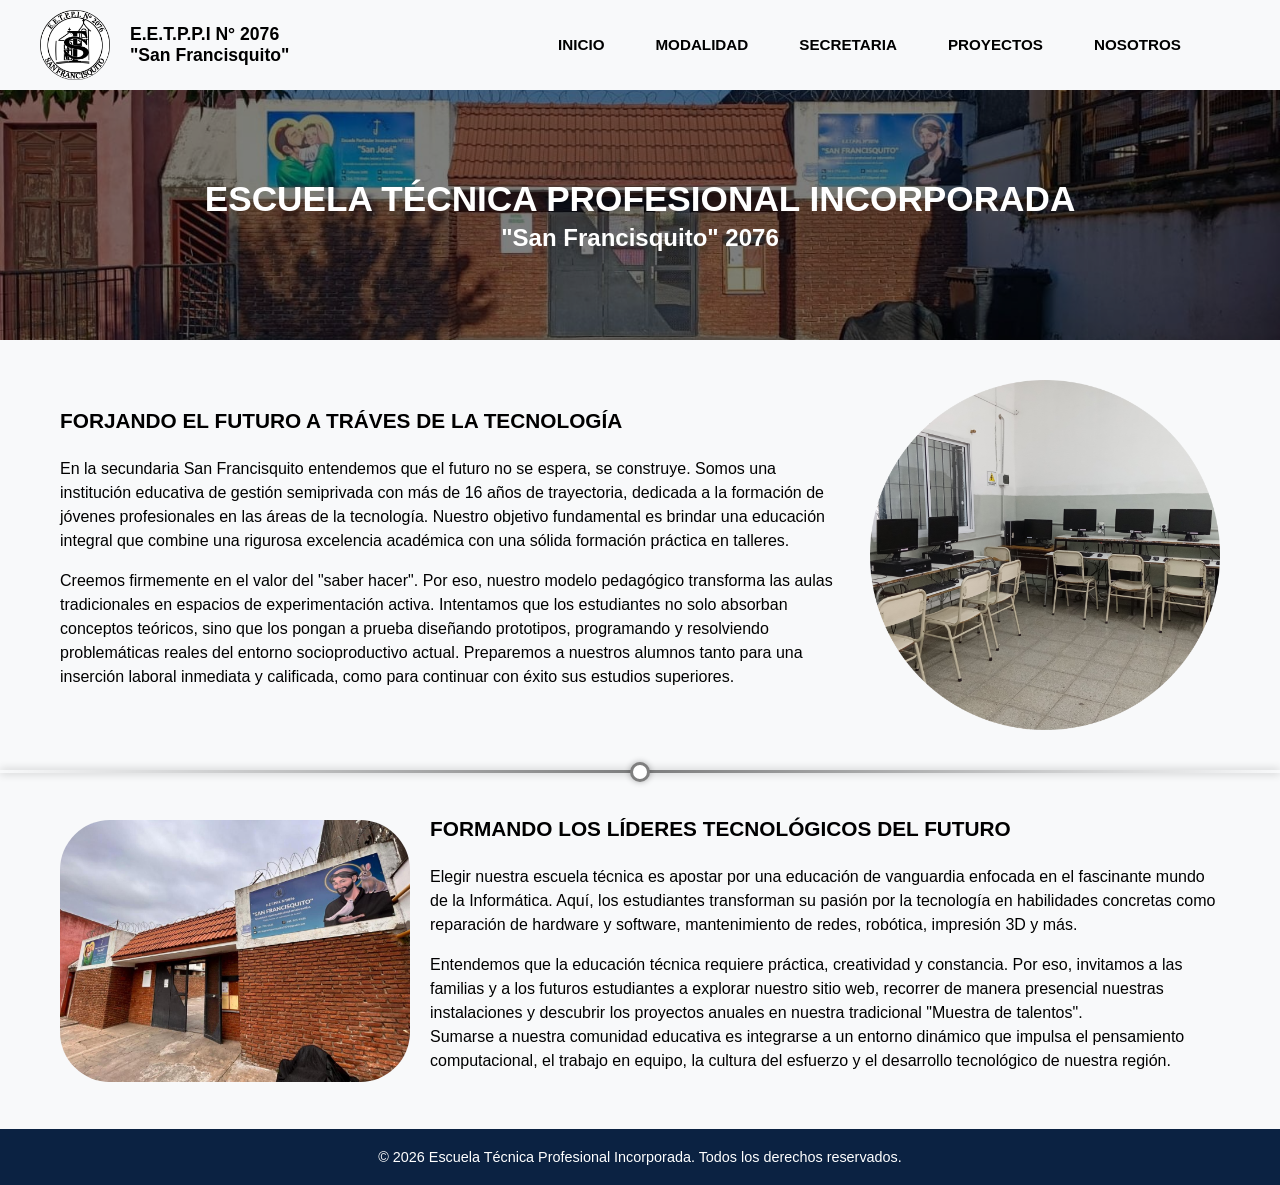
==== index.html @ 4622b9b8 "primer commit configuracion" ====
<!doctype html>
<html lang="es">

<head>
    <meta charset="UTF-8" />
    <meta name="viewport" content="width=device-width, initial-scale=1.0" />
    <title>San Francisquito</title>
    <link rel="stylesheet" href="index.css" />
    <link rel="icon" type="image/x-icon" href="Imagenes/logonegro2circulo.png" />
</head>

<body>

    <header class="navbar">
        <div class="header-container">
            <div class="icono">
                <img src="Imagenes/logonegro2circulo.png" id="logo-negro" class="logo" alt="Logo Negro">
                <img src="Imagenes/Nuevo logo.png" id="logo-blanco" class="logo" alt="Logo Blanco" />
            </div>

            <div class="nav-text">
                E.E.T.P.P.I N° 2076<br />
                "San Francisquito"
            </div>

            <button class="menu-toggle" id="menu-toggle" aria-label="Abrir menú">
                <span></span>
                <span></span>
                <span></span>
            </button>

            <nav class="nav" id="nav-menu">
                <ul class="lista-nav">
                    <li><a href="index.html">INICIO</a></li>
                    <li><a href="Modalidad.html">MODALIDAD</a></li>
                    <li><a href="Secretaria.html">SECRETARIA</a></li>
                    <li><a href="">PROYECTOS</a></li>
                    <li><a href="">NOSOTROS</a></li>
                </ul>
            </nav>
        </div>
    </header>

    <section class="contenedor-foto">
        <img src="Imagenes/portada.jpeg" alt="Portada">
        <div class="texto">
            <h2>ESCUELA TÉCNICA PROFESIONAL INCORPORADA</h2>
            <h3>"San Francisquito" 2076</h3>
        </div>
    </section>

    <figure class="contenido">
        <img src="Imagenes/sala16-record.png" alt="Imagen de la sala de computación">
        <figcaption class="texto-principal">
            <h3>FORJANDO EL FUTURO A TRÁVES DE LA TECNOLOGÍA</h3>
            <p>En la secundaria San Francisquito entendemos que el futuro no se espera, se construye. Somos una
                institución educativa de gestión semiprivada con más de 16 años de trayectoria, dedicada a la formación
                de jóvenes
                profesionales en las áreas de la tecnología. Nuestro objetivo fundamental es brindar una educación
                integral que combine una rigurosa excelencia académica con una sólida formación práctica en talleres.
            </p>
            <p>Creemos firmemente en el valor del "saber hacer". Por eso, nuestro modelo pedagógico transforma las aulas
                tradicionales en espacios de experimentación activa. Intentamos que los estudiantes no solo absorban
                conceptos teóricos, sino que los pongan a prueba diseñando prototipos, programando y resolviendo
                problemáticas
                reales del entorno socioproductivo actual. Preparemos a nuestros alumnos tanto para una inserción
                laboral inmediata y
                calificada, como para continuar con éxito sus estudios superiores.
            </p>
        </figcaption>
    </figure>

    <div class="contenedor-linea">
        <hr class="linea">
    </div>

    <figure class="contenido-formacion">
        <img src="Imagenes/afuera.jpg" alt="Imagen del frente de la institucion">
        <figcaption class="texto-lider">
            <h3>FORMANDO LOS LÍDERES TECNOLÓGICOS DEL FUTURO</h3>
            <p>Elegir nuestra escuela técnica es apostar por una educación de vanguardia enfocada en el fascinante mundo
                de la Informática. Aquí, los estudiantes transforman su pasión por la tecnología en habilidades
                concretas como
                reparación de hardware y software, mantenimiento de redes, robótica, impresión 3D y más.</p>
            <p>Entendemos que la educación técnica requiere práctica, creatividad y constancia. Por eso, invitamos a las
                familias y a los futuros estudiantes a explorar nuestro sitio web, recorrer de manera presencial
                nuestras instalaciones y descubrir los proyectos anuales en nuestra tradicional "Muestra de talentos".
                <br>
                Sumarse a nuestra comunidad educativa es integrarse a un entorno dinámico que impulsa el pensamiento
                computacional, el trabajo en equipo, la cultura del esfuerzo y el desarrollo tecnológico de nuestra
                región.
            </p>
        </figcaption>
    </figure>

    <footer class="footer">
        <p>&copy; 2026 Escuela Técnica Profesional Incorporada. Todos los derechos reservados.</p>
    </footer>

    <script src="index.js"></script>
</body>

</html>
---- index.css ----
body {
    margin: 0;
    padding: 0;
    background-color: rgb(248, 249, 250);
    width: 100%;
    overflow-x: hidden;
}

/* --- HEADER Y NAV --- */
header.navbar {
    position: sticky;
    top: 0;
    width: 100%;
    background-color: rgb(248, 249, 250);
    z-index: 1000;
    min-height: 90px;
    box-sizing: border-box;
    transition: background-color 0.4s ease, box-shadow 0.4s ease;
}

.header-container {
    display: flex;
    align-items: center;
    padding: 10px 40px;
    width: 100%;
    box-sizing: border-box;
    gap: 20px;
}

header.navbar.scrolled {
    background-color: #0b2242;
    box-shadow: 0 2px 10px rgba(0, 0, 0, 0.2);
}

header.navbar li,
header.navbar a,
header.navbar p,
.nav-text {
    color: #000000;
    transition: color 0.4s ease;
}

header.navbar.scrolled li,
header.navbar.scrolled a,
header.navbar.scrolled p,
header.navbar.scrolled .nav-text {
    color: #ffffff;
}

/* --- LOGOS --- */
.icono {
    position: relative;
    width: 70px;
    height: 70px;
    flex-shrink: 0;
}

.logo {
    width: 70px;
    height: 70px;
    position: absolute;
    top: 0;
    left: 0;
    object-fit: contain;
    transition: opacity 0.4s ease, visibility 0.4s ease;
}

#logo-negro {
    opacity: 1;
    visibility: visible;
}

#logo-blanco {
    opacity: 0;
    visibility: hidden;
}

header.navbar.scrolled #logo-negro {
    opacity: 0;
    visibility: hidden;
}

header.navbar.scrolled #logo-blanco {
    opacity: 1;
    visibility: visible;
}

.nav {
    display: flex;
    align-items: center;
    flex: 1;
    /* Ocupa el espacio restante */
}

.nav-text {
    font-weight: bold;
    text-align: left;
    font-family: sans-serif;
    font-size: 1.1rem;
    line-height: 1.2;
    white-space: nowrap;
}

.lista-nav {
    list-style: none;
    display: flex;
    align-items: center;
    margin: 0 0 0 auto;
    /* Empuja el menú hacia el centro dejando espacio libre a la derecha */
    padding: 0;
    gap: 35px;
    transform: translateX(-8%);
    /* Centra la lista de forma óptima */
}

.lista-nav a {
    text-decoration: none;
    font-family: sans-serif;
    font-size: 0.95rem;
    font-weight: bold;
    padding: 0.4rem 0.5rem;
    transition: background-color 0.3s, color 0.4s;
}

.lista-nav a:hover {
    background-color: #4ebddf;
    color: #ffffff !important;
    border-radius: 4px;
}

/* --- BOTÓN --- */
.menu-toggle {
    display: none;
    flex-direction: column;
    justify-content: space-around;
    width: 30px;
    height: 25px;
    background: transparent;
    border: none;
    cursor: pointer;
    padding: 0;
    z-index: 1001;
    margin-left: auto;
}

.menu-toggle span {
    width: 100%;
    height: 3px;
    background-color: #000;
    border-radius: 2px;
    transition: all 0.3s linear;
}

header.navbar.scrolled .menu-toggle span {
    background-color: #fff;
}

/* --- PORTADA --- */
.contenedor-foto {
    width: 100%;
    height: 250px;
    overflow: hidden;
    position: relative;
    display: block;
}

.contenedor-foto img {
    display: block;
    width: 100%;
    height: 100%;
    object-fit: cover;
}

.contenedor-foto::after {
    content: '';
    position: absolute;
    top: 0;
    left: 0;
    right: 0;
    bottom: 0;
    background-color: rgba(0, 0, 0, 0.5);
    pointer-events: none;
}

.texto {
    position: absolute;
    top: 50%;
    left: 50%;
    transform: translate(-50%, -50%);
    z-index: 1;
    text-align: center;
    width: 90%;
    color: aliceblue;
}

.texto h2 {
    color: white;
    font-size: clamp(1.3rem, 4vw, 2.2rem);
    margin: 0;
    text-transform: uppercase;
    font-family: sans-serif;
}

.texto h3 {
    color: white;
    font-size: clamp(1rem, 3vw, 1.5rem);
    margin: 5px 0 0 0;
    font-family: sans-serif;
}

/* --- CONTENIDO --- */
.contenido {
    display: flex;
    flex-direction: row-reverse;
    align-items: center;
    gap: 20px;
    margin: 40px auto;
    max-width: 1200px;
    padding: 0 20px;
    box-sizing: border-box;
}

.contenido img {
    max-width: 350px;
    width: 100%;
    height: auto;
    border-radius: 8px;
}

.texto-principal {
    margin: 0;
    font-family: sans-serif;
    font-size: 1rem;
    line-height: 1.5;
    flex: 1;
}

.texto-principal h3 {
    font-family: sans-serif;
    font-size: 1.3rem;
    margin-top: 0;
    text-align: left;
}

.contenido-formacion {
    display: flex;
    align-items: center;
    gap: 20px;
    margin: 40px auto;
    max-width: 1200px;
    padding: 0 20px;
    box-sizing: border-box;
}

.contenido-formacion img {
    max-width: 350px;
    width: 100%;
    height: auto;
    border-radius: 50px;
}

.texto-lider {
    margin: 0;
    font-family: sans-serif;
    font-size: 1rem;
    line-height: 1.5;
    flex: 1;
}

.texto-lider h3 {
    font-family: sans-serif;
    font-size: 1.3rem;
    margin-top: 0;
    text-align: left;
}

/* --- LINEA DIVISORA --- */
.contenedor-linea {
    position: relative;
    text-align: center;
    margin: 30px 0;
}

.linea {
    border: none;
    height: 3px;
    width: 100%;
    margin: 0 auto;
    background: linear-gradient(to right, transparent, rgba(0, 0, 0, 0.5), transparent);
    box-shadow: 0 0 8px rgba(0, 0, 0, 0.3);
}

.contenedor-linea::after {
    content: "";
    position: absolute;
    top: 50%;
    left: 50%;
    transform: translate(-50%, -50%);
    width: 14px;
    height: 14px;
    background-color: #fff;
    border: 3px solid rgba(0, 0, 0, 0.5);
    border-radius: 50%;
    box-shadow: 0 0 6px rgba(0, 0, 0, 0.3);
}

/* --- FOOTER --- */
.footer {
    background-color: #0b2242;
    width: 100%;
    padding: 20px 0;
    margin-top: 40px;
}

.footer p {
    color: white;
    text-align: center;
    font-family: sans-serif;
    font-size: 0.9rem;
    margin: 0;
    padding: 0 10px;
}

/* --- MEDIA --- */

@media (max-width: 980px) {
    .header-container {
        padding: 10px 15px;
    }

    .menu-toggle {
        display: flex;
    }

    .nav {
        position: absolute;
        top: 100%;
        left: 0;
        width: 100%;
        background-color: rgb(248, 249, 250);
        flex-direction: column;
        display: none;
        box-shadow: 0 5px 10px rgba(0, 0, 0, 0.15);
        padding: 20px 0;
        transition: background-color 0.4s ease;
    }

    header.navbar.scrolled .nav {
        background-color: #0b2242;
    }

    .nav.nav-active {
        display: flex;
    }

    .lista-nav {
        flex-direction: column;
        gap: 15px;
        width: 100%;
        text-align: center;
        margin: 0;
        transform: none;
    }

    .contenido,
    .contenido-formacion {
        flex-direction: column;
        text-align: center;
    }

    .contenido img,
    .contenido-formacion img {
        max-width: 100%;
        width: 80%;
    }

    .texto-principal h3,
    .texto-lider h3 {
        text-align: center;
    }
}

@media (max-width: 480px) {
    .nav-text {
        font-size: 0.95rem;
    }

    .contenido img,
    .contenido-formacion img {
        width: 100%;
    }

    .contenedor-foto {
        height: 200px;
    }
}
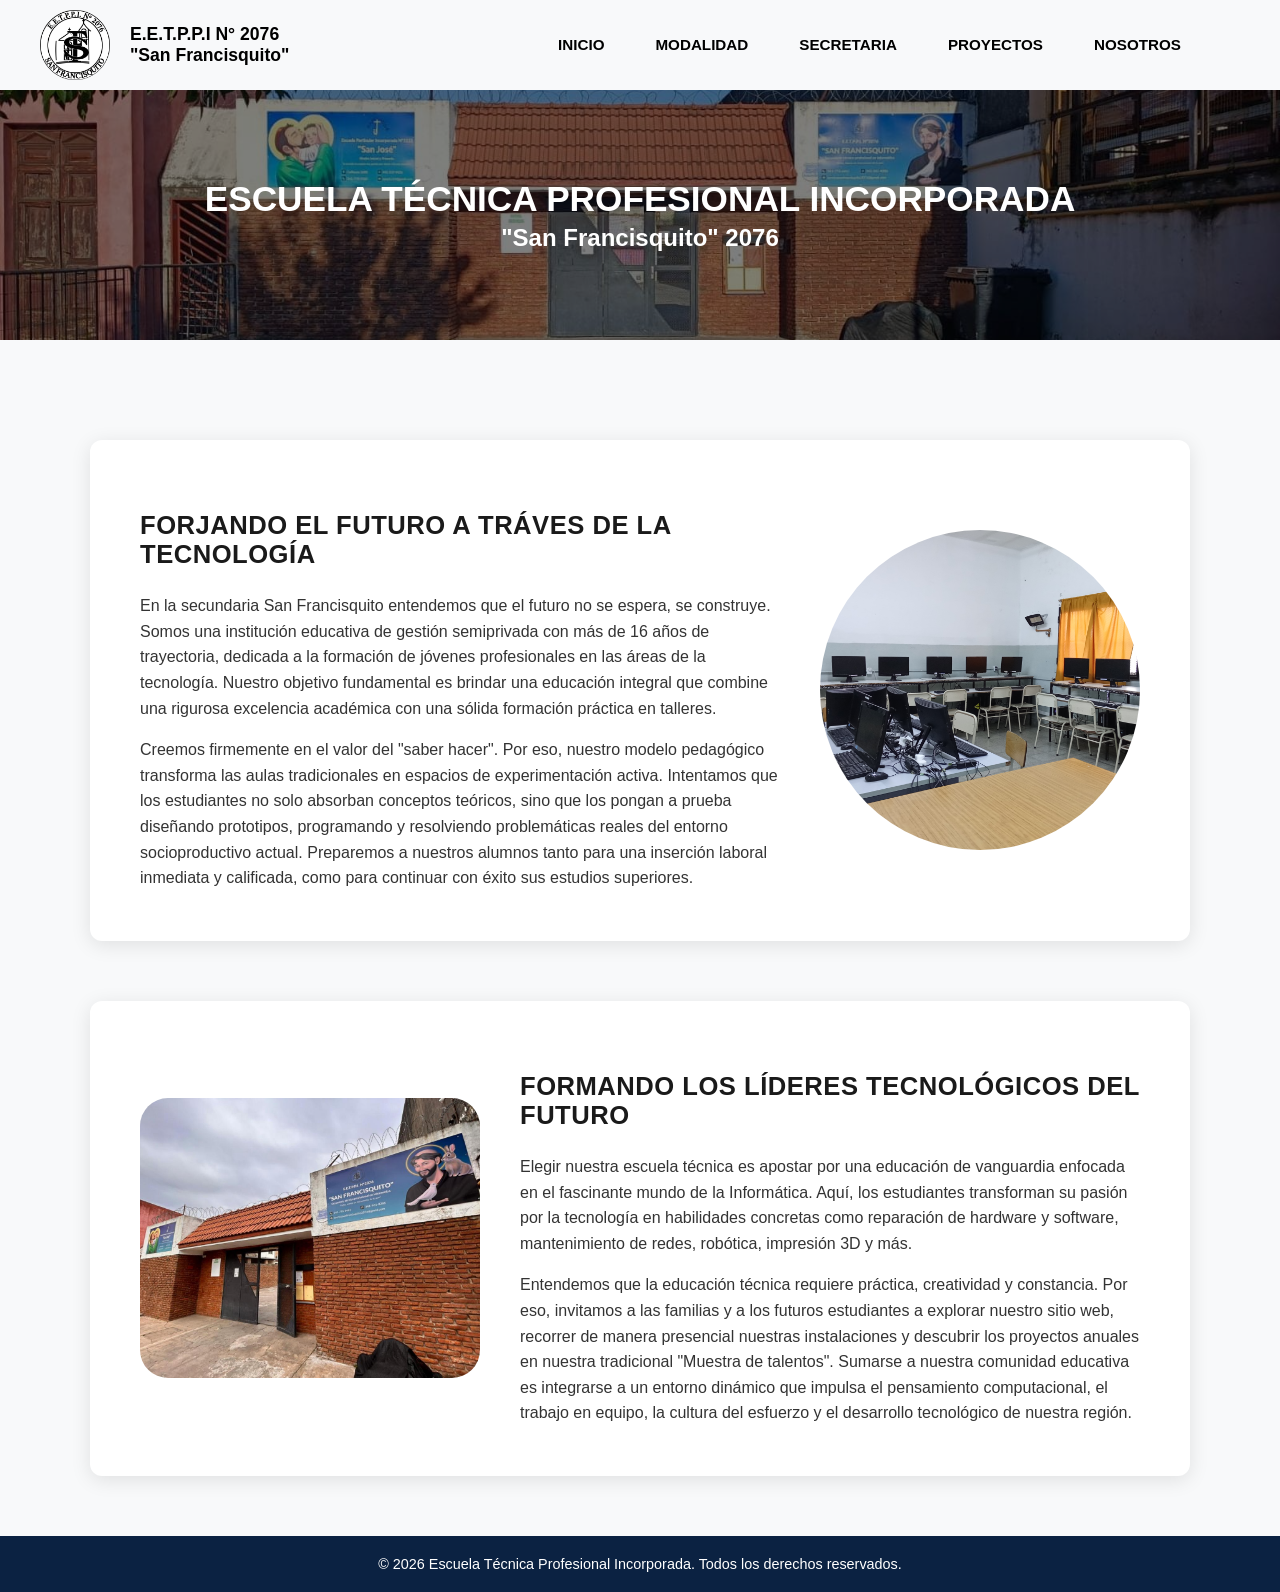
==== commit 8b5e4362: "index terminado o por lo menos las card" ====
--- a/index.html
+++ b/index.html
@@ -49,6 +49,63 @@
         </div>
     </section>
 
+<main class="cards-section">
+    <!-- Se agrega la clase fade-in-card -->
+    <section class="card-container card1 fade-in-card">
+        <div class="card-content">
+            <h2 class="card-title">FORJANDO EL FUTURO A TRÁVES DE LA TECNOLOGÍA</h2>
+
+            <p class="card-text">
+                En la secundaria San Francisquito entendemos que el futuro no se espera, se construye. Somos una
+                institución educativa de gestión semiprivada con más de 16 años de trayectoria, dedicada a la formación
+                de jóvenes profesionales en las áreas de la tecnología. Nuestro objetivo fundamental es brindar una
+                educación integral que combine una rigurosa excelencia académica con una sólida formación práctica en
+                talleres.
+            </p>
+
+            <p class="card-text">
+                Creemos firmemente en el valor del "saber hacer". Por eso, nuestro modelo pedagógico transforma las
+                aulas tradicionales en espacios de experimentación activa. Intentamos que los estudiantes no solo
+                absorban conceptos teóricos, sino que los pongan a prueba diseñando prototipos, programando y
+                resolviendo problemáticas reales del entorno socioproductivo actual. Preparemos a nuestros alumnos tanto
+                para una inserción laboral inmediata y calificada, como para continuar con éxito sus estudios
+                superiores.
+            </p>
+        </div>
+
+        <div class="card-image-wrapper">
+            <img src="Imagenes/sala-16.jpg" alt="Aula de computación" class="card-image" />
+        </div>
+    </section>
+
+    <!-- Se agrega la clase fade-in-card -->
+    <section class="card-container card2 fade-in-card">
+        <div class="card-image-wrapper">
+            <img src="Imagenes/afuera.jpg" alt="Fachada San Francisquito" class="card-image" />
+        </div>
+
+        <div class="card-content">
+            <h2 class="card-title">FORMANDO LOS LÍDERES TECNOLÓGICOS DEL FUTURO</h2>
+
+            <p class="card-text">
+                Elegir nuestra escuela técnica es apostar por una educación de vanguardia enfocada en el fascinante
+                mundo de la Informática. Aquí, los estudiantes transforman su pasión por la tecnología en habilidades
+                concretas como reparación de hardware y software, mantenimiento de redes, robótica, impresión 3D y más.
+            </p>
+
+            <p class="card-text">
+                Entendemos que la educación técnica requiere práctica, creatividad y constancia. Por eso, invitamos a
+                las familias y a los futuros estudiantes a explorar nuestro sitio web, recorrer de manera presencial
+                nuestras instalaciones y descubrir los proyectos anuales en nuestra tradicional "Muestra de talentos".
+                Sumarse a nuestra comunidad educativa es integrarse a un entorno dinámico que impulsa el pensamiento
+                computacional, el trabajo en equipo, la cultura del esfuerzo y el desarrollo tecnológico de nuestra
+                región.
+            </p>
+        </div>
+    </section>
+</main>
+
+    <!--
     <figure class="contenido">
         <img src="Imagenes/sala16-record.png" alt="Imagen de la sala de computación">
         <figcaption class="texto-principal">
@@ -69,11 +126,9 @@
             </p>
         </figcaption>
     </figure>
+-->
 
-    <div class="contenedor-linea">
-        <hr class="linea">
-    </div>
-
+    <!--
     <figure class="contenido-formacion">
         <img src="Imagenes/afuera.jpg" alt="Imagen del frente de la institucion">
         <figcaption class="texto-lider">
@@ -92,7 +147,7 @@
             </p>
         </figcaption>
     </figure>
-
+-->
     <footer class="footer">
         <p>&copy; 2026 Escuela Técnica Profesional Incorporada. Todos los derechos reservados.</p>
     </footer>
--- a/index.css
+++ b/index.css
@@ -209,6 +209,133 @@
 }
 
 /* --- CONTENIDO --- */
+/* --- CONTENEDOR SECCIÓN PRINCIPAL --- */
+.cards-section {
+  display: flex;
+  flex-direction: column;
+  gap: 60px;          /* Espacio entre la primera y la segunda tarjeta */
+  margin-top: 100px;  /* Espacio de separación con el banner o menú superior */
+  margin-bottom: 60px;
+}
+
+/* --- ESTILOS GENERALES Y COMPARTIDOS DE LAS CARDS --- */
+.card-container {
+  display: flex;
+  align-items: center;
+  justify-content: space-between;
+  gap: 40px;
+  background-color: #ffffff;
+  padding: 50px 50px;
+  border-radius: 12px;
+  width: 90%;
+  max-width: 1000px;  /* Controla el ancho máximo para que no ocupe toda la pantalla */
+  margin: 0 auto;    /* Centra horizontalmente las tarjetas */
+  box-shadow: 0 4px 20px rgba(0, 0, 0, 0.1); /* Sombra suave */
+}
+
+/* Columna de texto */
+.card-content {
+  flex: 1;
+  color: #1a1a1a;
+  font-family: sans-serif;
+}
+
+.card-title {
+  font-size: 1.6rem;
+  font-weight: 800;
+  letter-spacing: 0.5px;
+  margin-bottom: 24px;
+  text-transform: uppercase;
+}
+
+.card-text {
+  font-size: 1rem;
+  line-height: 1.6;
+  color: #333333;
+  margin-bottom: 16px;
+}
+
+.card-text:last-child {
+  margin-bottom: 0;
+}
+
+/* Contenedor base de las imágenes */
+.card-image-wrapper {
+  flex-shrink: 0;
+}
+
+.card-image {
+  width: 100%;
+  height: 100%;
+  object-fit: cover;
+}
+
+/* --- ESTILOS ESPECÍFICOS PARA CARD 1 (Imagen Circular) --- */
+.card1 .card-image-wrapper {
+  width: 320px;
+  height: 320px;
+}
+
+.card1 .card-image {
+  border-radius: 50%; /* Transforma la imagen a circular */
+}
+
+/* --- ESTILOS ESPECÍFICOS PARA CARD 2 (Imagen Rectangular Redondeada) --- */
+.card2 .card-image-wrapper {
+  width: 340px;
+  height: 280px;
+}
+
+.card2 .card-image {
+  border-radius: 28px; 
+}
+
+/* --- DISEÑO RESPONSIVO (PANTALLAS MÓVILES) --- */
+@media (max-width: 768px) {
+  .cards-section {
+    margin-top: 50px;
+    gap: 40px;
+  }
+
+  .card-container {
+    padding: 30px 20px;
+    text-align: center;
+    width: 95%;
+  }
+
+  /* Reorganiza en vertical para pantallas pequeñas */
+  .card1 {
+    flex-direction: column-reverse; /* En móvil: imagen arriba del texto */
+  }
+
+  .card2 {
+    flex-direction: column;
+  }
+
+  .card1 .card-image-wrapper {
+    width: 220px;
+    height: 220px;
+  }
+
+  .card2 .card-image-wrapper {
+    width: 100%;
+    max-width: 320px;
+    height: 220px;
+  }
+}
+/* Estado invisible inicial con un ligero desplazamiento hacia abajo */
+.fade-in-card {
+  opacity: 0;
+  transform: translateY(40px);
+  transition: opacity 0.8s ease-out, transform 0.8s ease-out;
+}
+
+/* Estado cuando se activa con el scroll */
+.fade-in-card.visible {
+  opacity: 1;
+  transform: translateY(0);
+}
+/*
 .contenido {
     display: flex;
     flex-direction: row-reverse;
@@ -240,7 +367,7 @@
     font-size: 1.3rem;
     margin-top: 0;
     text-align: left;
-}
+}*/
 
 .contenido-formacion {
     display: flex;
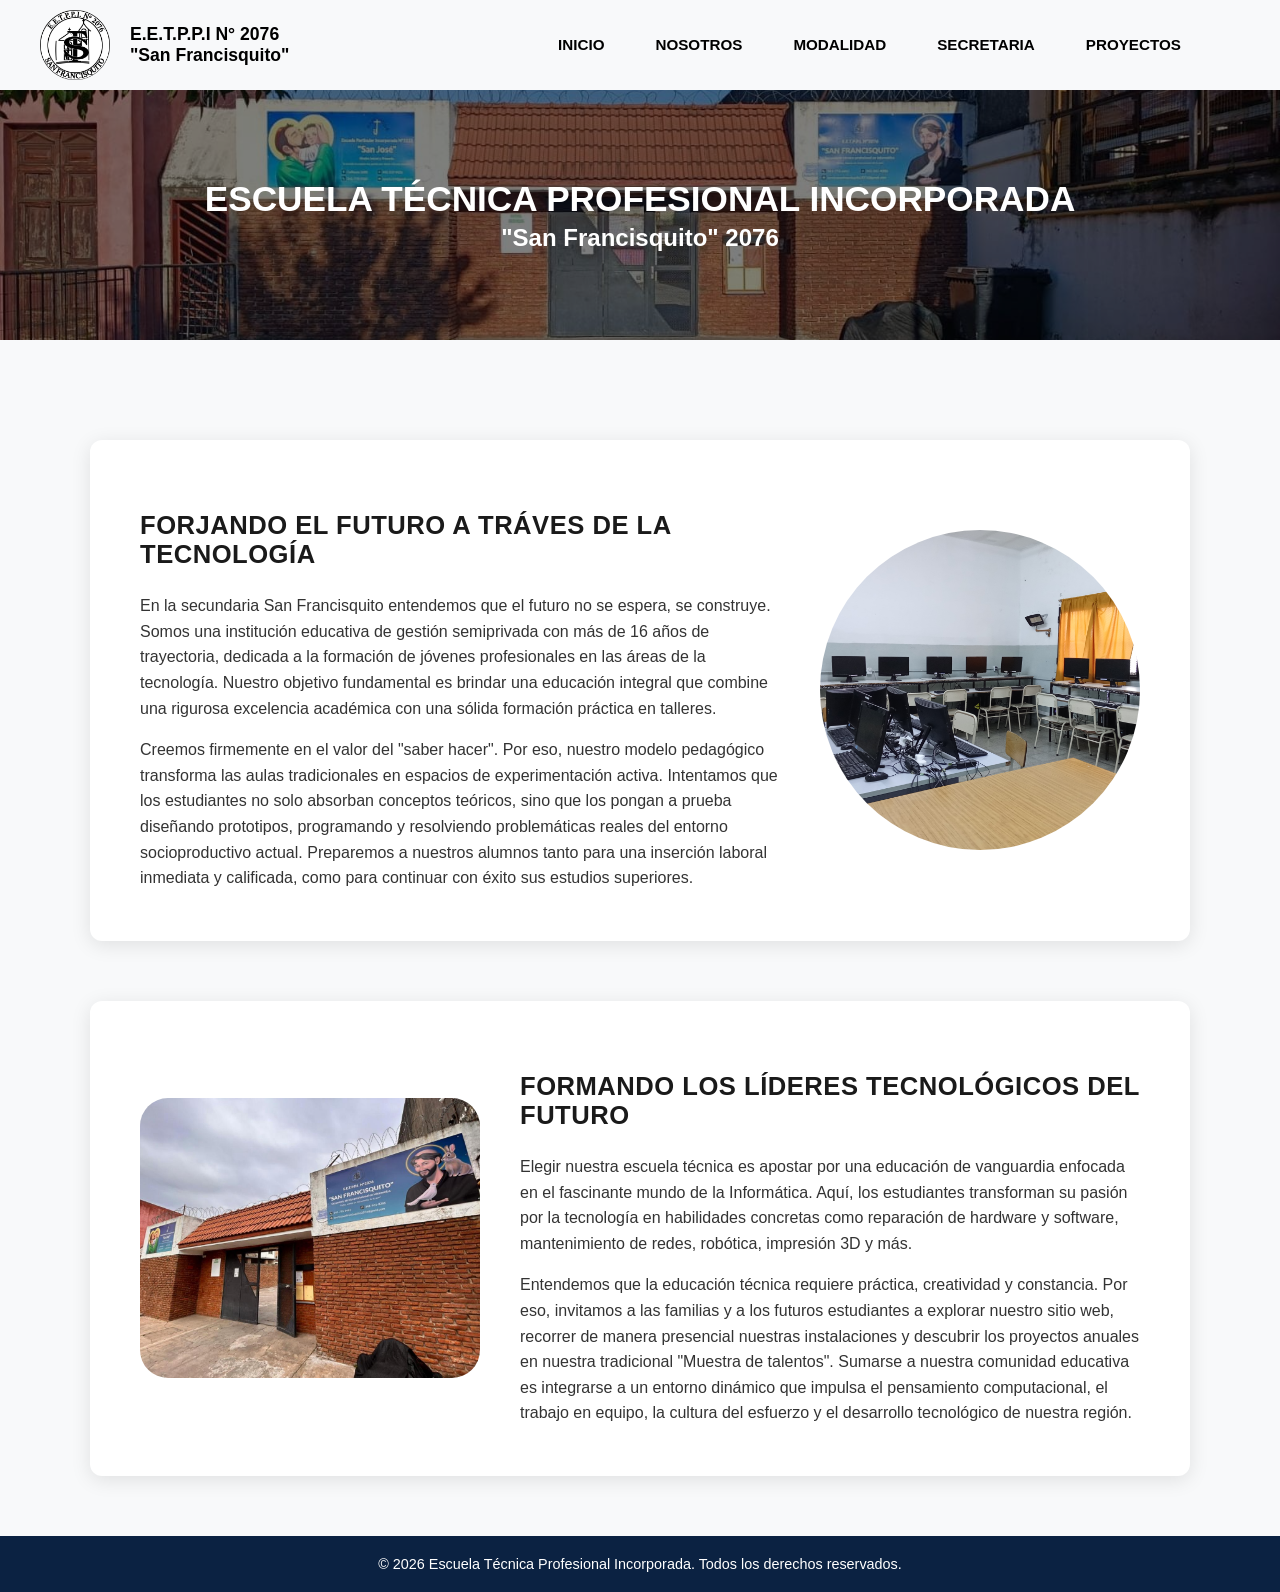
==== commit 81ba3936: "Nosotros/historia de la institución terminada (creo)" ====
--- a/index.html
+++ b/index.html
@@ -32,10 +32,11 @@
             <nav class="nav" id="nav-menu">
                 <ul class="lista-nav">
                     <li><a href="index.html">INICIO</a></li>
+                    <li><a href="nosotros.html">NOSOTROS</a></li>
                     <li><a href="Modalidad.html">MODALIDAD</a></li>
                     <li><a href="Secretaria.html">SECRETARIA</a></li>
                     <li><a href="">PROYECTOS</a></li>
-                    <li><a href="">NOSOTROS</a></li>
+                    
                 </ul>
             </nav>
         </div>
--- a/index.css
+++ b/index.css
@@ -28,7 +28,7 @@
 }
 
 header.navbar.scrolled {
-    background-color: #0b2242;
+    background-color: #12315b; 
     box-shadow: 0 2px 10px rgba(0, 0, 0, 0.2);
 }
 
@@ -401,35 +401,6 @@
     text-align: left;
 }
 
-/* --- LINEA DIVISORA --- */
-.contenedor-linea {
-    position: relative;
-    text-align: center;
-    margin: 30px 0;
-}
-
-.linea {
-    border: none;
-    height: 3px;
-    width: 100%;
-    margin: 0 auto;
-    background: linear-gradient(to right, transparent, rgba(0, 0, 0, 0.5), transparent);
-    box-shadow: 0 0 8px rgba(0, 0, 0, 0.3);
-}
-
-.contenedor-linea::after {
-    content: "";
-    position: absolute;
-    top: 50%;
-    left: 50%;
-    transform: translate(-50%, -50%);
-    width: 14px;
-    height: 14px;
-    background-color: #fff;
-    border: 3px solid rgba(0, 0, 0, 0.5);
-    border-radius: 50%;
-    box-shadow: 0 0 6px rgba(0, 0, 0, 0.3);
-}
 
 /* --- FOOTER --- */
 .footer {
